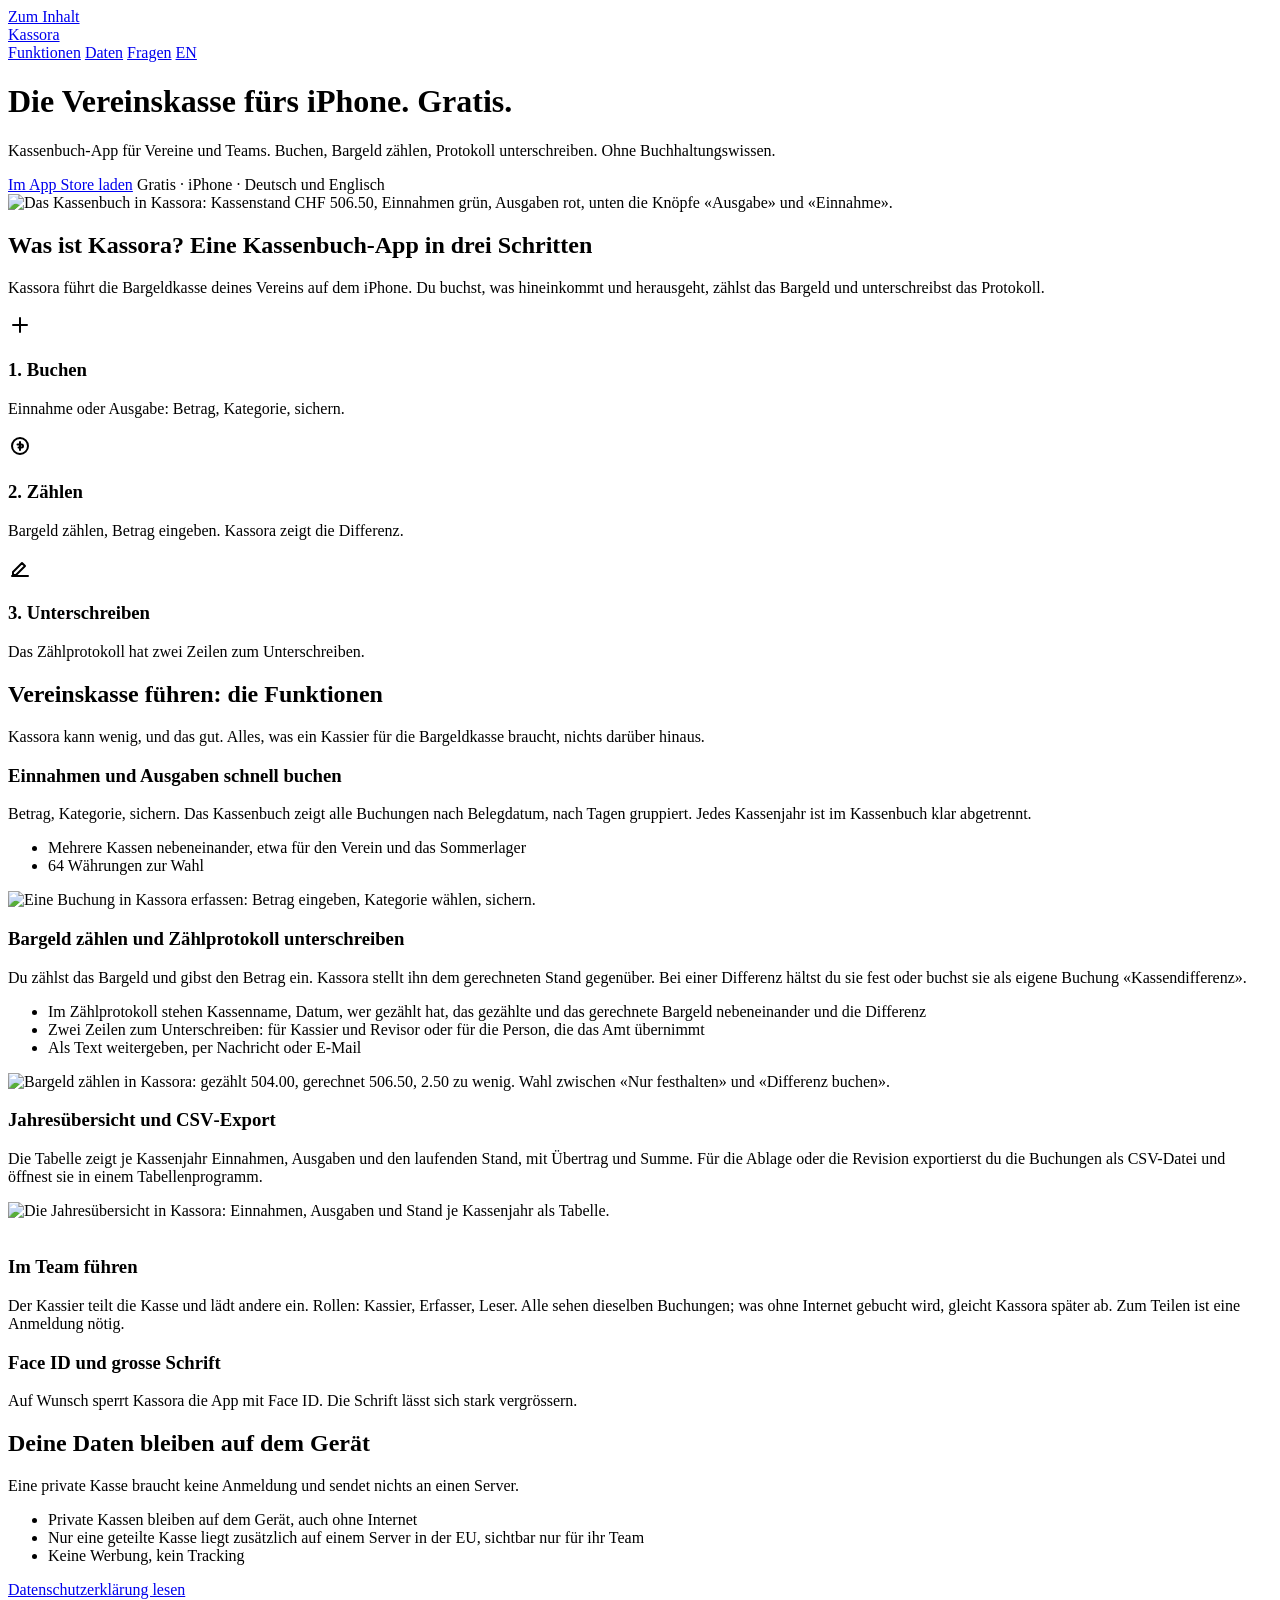
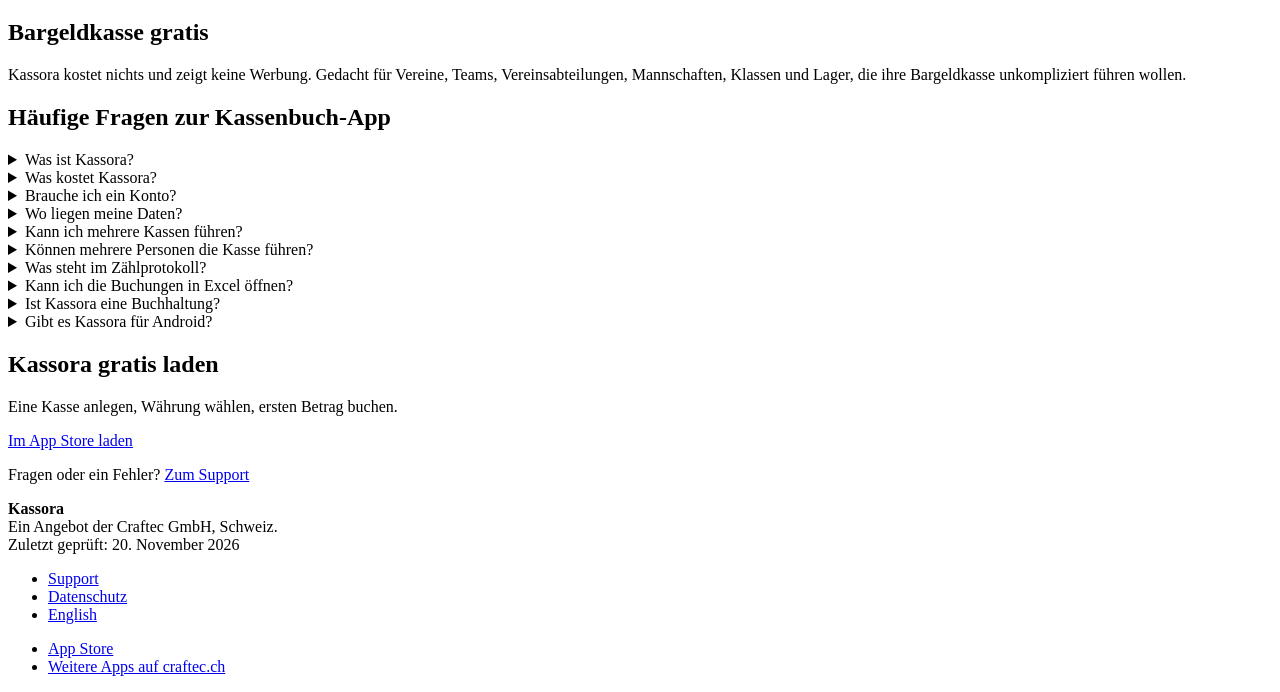
==== site/index.html @ 43efc773 "Neue Seite kassora.craftec.ch: site/ (DE+EN, Papier-Design, FAQ, OG, Sitemap, robots), Recherche-Reg" ====
<!DOCTYPE html>
<html lang="de">
<head>
<meta charset="UTF-8">
<meta name="viewport" content="width=device-width, initial-scale=1">
<title>Kassora – Kassenbuch-App für Vereine, gratis</title>
<meta name="description" content="Kassora ist die Vereinskasse fürs iPhone: Einnahmen und Ausgaben buchen, Bargeld zählen, Zählprotokoll unterschreiben. Gratis, ohne Buchhaltungswissen, Daten bleiben auf dem Gerät.">
<link rel="canonical" href="https://kassora.craftec.ch/">
<link rel="alternate" hreflang="de" href="https://kassora.craftec.ch/">
<link rel="alternate" hreflang="en" href="https://kassora.craftec.ch/en/">
<link rel="alternate" hreflang="x-default" href="https://kassora.craftec.ch/">
<meta name="google-site-verification" content="OLZM9Fkk1vYclKDteOSNXUv9_M-Az0nPLC3bcrcxbiA">
<!-- Smart App Banner: Safari auf dem iPhone zeigt oben «Laden» (Apple-Doku «Promoting apps with Smart App Banners»). -->
<meta name="apple-itunes-app" content="app-id=6814763589">
<meta property="og:type" content="website">
<meta property="og:site_name" content="Kassora">
<meta property="og:locale" content="de_CH">
<meta property="og:locale:alternate" content="en_GB">
<meta property="og:title" content="Kassora – Kassenbuch-App für Vereine, gratis">
<meta property="og:description" content="Die Vereinskasse fürs iPhone: buchen, Bargeld zählen, Zählprotokoll unterschreiben. Gratis.">
<meta property="og:url" content="https://kassora.craftec.ch/">
<meta property="og:image" content="https://kassora.craftec.ch/img/og.png">
<meta property="og:image:width" content="1200">
<meta property="og:image:height" content="630">
<meta property="og:image:alt" content="Kassora: Die Vereinskasse fürs iPhone, gratis. Daneben das Kassenbuch der App.">
<meta name="twitter:card" content="summary_large_image">
<link rel="icon" type="image/png" href="/img/favicon.png">
<link rel="apple-touch-icon" href="/img/apple-touch-icon.png">
<link rel="stylesheet" href="/kassora.css">
<script type="application/ld+json">
{
  "@context": "https://schema.org",
  "@graph": [
    {
      "@type": "MobileApplication",
      "@id": "https://kassora.craftec.ch/#app",
      "name": "Kassora – Vereinskasse",
      "description": "Kassenbuch-App für Vereine und Teams: Einnahmen und Ausgaben buchen, Bargeld zählen, Zählprotokoll zum Unterschreiben, CSV-Export.",
      "operatingSystem": "iOS",
      "applicationCategory": "BusinessApplication",
      "inLanguage": ["de", "en"],
      "image": "https://kassora.craftec.ch/img/og.png",
      "screenshot": ["https://kassora.craftec.ch/img/kassenbuch.webp", "https://kassora.craftec.ch/img/zaehlen.webp"],
      "offers": { "@type": "Offer", "price": "0", "priceCurrency": "CHF" },
      "downloadUrl": "https://apps.apple.com/ch/app/kassora-vereinskasse/id6814763589",
      "author": { "@type": "Organization", "name": "Craftec GmbH" }
    },
    {
      "@type": "WebPage",
      "@id": "https://kassora.craftec.ch/#seite",
      "url": "https://kassora.craftec.ch/",
      "name": "Kassora – Kassenbuch-App für Vereine, gratis",
      "inLanguage": "de",
      "dateModified": "2026-11-20",
      "about": { "@id": "https://kassora.craftec.ch/#app" }
    },
    {
      "@type": "FAQPage",
      "mainEntity": [
        { "@type": "Question", "name": "Was ist Kassora?", "acceptedAnswer": { "@type": "Answer", "text": "Kassora ist eine Kassenbuch-App fürs iPhone. Sie führt die Bargeldkasse eines Vereins oder Teams: Einnahmen und Ausgaben buchen, Bargeld zählen, ein Zählprotokoll zum Unterschreiben erstellen." } },
        { "@type": "Question", "name": "Was kostet Kassora?", "acceptedAnswer": { "@type": "Answer", "text": "Nichts. Kassora ist gratis und enthält keine Werbung und kein Tracking." } },
        { "@type": "Question", "name": "Brauche ich ein Konto?", "acceptedAnswer": { "@type": "Answer", "text": "Nein, nicht für eine private Kasse. Sie funktioniert ohne Anmeldung und ohne Internet. Nur zum Teilen einer Kasse im Team ist eine Anmeldung nötig." } },
        { "@type": "Question", "name": "Wo liegen meine Daten?", "acceptedAnswer": { "@type": "Answer", "text": "Private Kassen bleiben auf deinem Gerät. Nur eine geteilte Kasse liegt zusätzlich auf einem Server in der EU, sichtbar nur für ihr Team." } },
        { "@type": "Question", "name": "Kann ich mehrere Kassen führen?", "acceptedAnswer": { "@type": "Answer", "text": "Ja. Zum Beispiel eine Kasse für den Verein und eine für das Sommerlager. Jede Kasse hat eine Währung, zur Wahl stehen 64." } },
        { "@type": "Question", "name": "Können mehrere Personen die Kasse führen?", "acceptedAnswer": { "@type": "Answer", "text": "Ja. Der Kassier lädt andere ein. Jede Person hat eine Rolle: Kassier, Erfasser oder Leser. Der Leser darf alles sehen, aber nichts ändern. Das passt zum Beispiel für den Revisor." } },
        { "@type": "Question", "name": "Was steht im Zählprotokoll?", "acceptedAnswer": { "@type": "Answer", "text": "Kassenname, Datum, wer gezählt hat, das gezählte und das gerechnete Bargeld nebeneinander, die Differenz und zwei Zeilen zum Unterschreiben. Du kannst es als Text per Nachricht oder E-Mail weitergeben." } },
        { "@type": "Question", "name": "Kann ich die Buchungen in Excel öffnen?", "acceptedAnswer": { "@type": "Answer", "text": "Ja. Kassora exportiert die Buchungen als Tabellen-Datei (CSV), die gängige Tabellenprogramme öffnen." } },
        { "@type": "Question", "name": "Ist Kassora eine Buchhaltung?", "acceptedAnswer": { "@type": "Answer", "text": "Nein. Kassora führt nur das Bargeld in der Kasse und braucht kein Buchhaltungswissen." } },
        { "@type": "Question", "name": "Gibt es Kassora für Android?", "acceptedAnswer": { "@type": "Answer", "text": "Zurzeit nur für das iPhone." } }
      ]
    }
  ]
}
</script>
</head>
<body>
<a class="skip" href="#inhalt">Zum Inhalt</a>
<div class="wrap">
<header class="kopf">
  <a class="marke" href="/">Kassora</a>
  <nav aria-label="Hauptmenü">
    <a class="opt" href="#funktionen">Funktionen</a>
    <a class="opt" href="#datenschutz">Daten</a>
    <a class="opt" href="#fragen">Fragen</a>
    <a class="sprache" href="/en/" hreflang="en" lang="en">EN</a>
  </nav>
</header>

<main id="inhalt">

<!-- HERO -->
<div class="hero">
  <div class="hero-text">
    <h1>Die Vereinskasse fürs iPhone. Gratis.</h1>
    <p class="lead">Kassenbuch-App für Vereine und Teams. Buchen, Bargeld zählen, Protokoll unterschreiben. Ohne Buchhaltungswissen.</p>
    <div class="aktionen">
      <a class="knopf" href="https://apps.apple.com/ch/app/kassora-vereinskasse/id6814763589">Im App Store laden</a>
      <span class="klein">Gratis · iPhone · Deutsch und Englisch</span>
    </div>
  </div>
  <div class="handy"><img src="/img/kassenbuch.webp" width="560" height="960" alt="Das Kassenbuch in Kassora: Kassenstand CHF 506.50, Einnahmen grün, Ausgaben rot, unten die Knöpfe «Ausgabe» und «Einnahme»."></div>
</div>

<!-- IN DREI SCHRITTEN -->
<section aria-labelledby="schritte">
  <h2 id="schritte">Was ist Kassora? Eine Kassenbuch-App in drei Schritten</h2>
  <p class="antwort">Kassora führt die Bargeldkasse deines Vereins auf dem iPhone. Du buchst, was hineinkommt und herausgeht, zählst das Bargeld und unterschreibst das Protokoll.</p>
  <div class="raster drei">
    <div class="karte"><div class="sym" aria-hidden="true"><svg width="24" height="24" viewBox="0 0 24 24" fill="none" stroke="currentColor" stroke-width="2" stroke-linecap="round"><path d="M12 5v14M5 12h14"/></svg></div><h3>1. Buchen</h3><p>Einnahme oder Ausgabe: Betrag, Kategorie, sichern.</p></div>
    <div class="karte"><div class="sym" aria-hidden="true"><svg width="24" height="24" viewBox="0 0 24 24" fill="none" stroke="currentColor" stroke-width="2" stroke-linecap="round" stroke-linejoin="round"><circle cx="12" cy="12" r="8"/><path d="M12 8v8M9.5 10.5h4a1.5 1.5 0 0 1 0 3h-3"/></svg></div><h3>2. Zählen</h3><p>Bargeld zählen, Betrag eingeben. Kassora zeigt die Differenz.</p></div>
    <div class="karte"><div class="sym" aria-hidden="true"><svg width="24" height="24" viewBox="0 0 24 24" fill="none" stroke="currentColor" stroke-width="2" stroke-linecap="round" stroke-linejoin="round"><path d="M4 20h16M5 16l9-9 3 3-9 9H5z"/></svg></div><h3>3. Unterschreiben</h3><p>Das Zählprotokoll hat zwei Zeilen zum Unterschreiben.</p></div>
  </div>
</section>
</main>
</div>

<section id="funktionen" class="band" aria-labelledby="f-titel">
<div class="wrap">
  <h2 id="f-titel">Vereinskasse führen: die Funktionen</h2>
  <p class="antwort">Kassora kann wenig, und das gut. Alles, was ein Kassier für die Bargeldkasse braucht, nichts darüber hinaus.</p>

  <div class="funktion">
    <div>
      <h3>Einnahmen und Ausgaben schnell buchen</h3>
      <p>Betrag, Kategorie, sichern. Das Kassenbuch zeigt alle Buchungen nach Belegdatum, nach Tagen gruppiert. Jedes Kassenjahr ist im Kassenbuch klar abgetrennt.</p>
      <ul class="punkte"><li>Mehrere Kassen nebeneinander, etwa für den Verein und das Sommerlager</li><li>64 Währungen zur Wahl</li></ul>
    </div>
    <div class="handy"><img loading="lazy" src="/img/erfassen.webp" width="560" height="960" alt="Eine Buchung in Kassora erfassen: Betrag eingeben, Kategorie wählen, sichern."></div>
  </div>

  <div class="funktion rev">
    <div>
      <h3>Bargeld zählen und Zählprotokoll unterschreiben</h3>
      <p>Du zählst das Bargeld und gibst den Betrag ein. Kassora stellt ihn dem gerechneten Stand gegenüber. Bei einer Differenz hältst du sie fest oder buchst sie als eigene Buchung «Kassendifferenz».</p>
      <ul class="punkte"><li>Im Zählprotokoll stehen Kassenname, Datum, wer gezählt hat, das gezählte und das gerechnete Bargeld nebeneinander und die Differenz</li><li>Zwei Zeilen zum Unterschreiben: für Kassier und Revisor oder für die Person, die das Amt übernimmt</li><li>Als Text weitergeben, per Nachricht oder E-Mail</li></ul>
    </div>
    <div class="handy"><img loading="lazy" src="/img/zaehlen.webp" width="560" height="960" alt="Bargeld zählen in Kassora: gezählt 504.00, gerechnet 506.50, 2.50 zu wenig. Wahl zwischen «Nur festhalten» und «Differenz buchen»."></div>
  </div>

  <div class="funktion">
    <div>
      <h3>Jahresübersicht und CSV&#8209;Export</h3>
      <p>Die Tabelle zeigt je Kassenjahr Einnahmen, Ausgaben und den laufenden Stand, mit Übertrag und Summe. Für die Ablage oder die Revision exportierst du die Buchungen als CSV-Datei und öffnest sie in einem Tabellenprogramm.</p>
    </div>
    <div class="handy"><img loading="lazy" src="/img/tabelle.webp" width="560" height="960" alt="Die Jahresübersicht in Kassora: Einnahmen, Ausgaben und Stand je Kassenjahr als Tabelle."></div>
  </div>

  <div class="raster zwei" style="margin-top:2.25rem">
    <div class="karte"><h3>Im Team führen</h3><p>Der Kassier teilt die Kasse und lädt andere ein. Rollen: Kassier, Erfasser, Leser. Alle sehen dieselben Buchungen; was ohne Internet gebucht wird, gleicht Kassora später ab. Zum Teilen ist eine Anmeldung nötig.</p></div>
    <div class="karte"><h3>Face ID und grosse Schrift</h3><p>Auf Wunsch sperrt Kassora die App mit Face ID. Die Schrift lässt sich stark vergrössern.</p></div>
  </div>
</div>
</section>

<div class="wrap">
<section id="datenschutz" aria-labelledby="d-titel">
  <h2 id="d-titel">Deine Daten bleiben auf dem Gerät</h2>
  <p class="antwort">Eine private Kasse braucht keine Anmeldung und sendet nichts an einen Server.</p>
  <ul class="punkte">
    <li>Private Kassen bleiben auf dem Gerät, auch ohne Internet</li>
    <li>Nur eine geteilte Kasse liegt zusätzlich auf einem Server in der EU, sichtbar nur für ihr Team</li>
    <li>Keine Werbung, kein Tracking</li>
  </ul>
  <p><a class="knopf leise" href="/datenschutz.html">Datenschutzerklärung lesen</a></p>
</section>

<section id="preis" aria-labelledby="p-titel">
  <h2 id="p-titel">Bargeldkasse gratis</h2>
  <p class="antwort">Kassora kostet nichts und zeigt keine Werbung. Gedacht für Vereine, Teams, Vereinsabteilungen, Mannschaften, Klassen und Lager, die ihre Bargeldkasse unkompliziert führen wollen.</p>
</section>
</div>

<section id="fragen" class="band faq" aria-labelledby="q-titel">
<div class="wrap">
  <h2 id="q-titel">Häufige Fragen zur Kassenbuch-App</h2>
  <details><summary>Was ist Kassora?</summary><p>Kassora ist eine Kassenbuch-App fürs iPhone. Sie führt die Bargeldkasse eines Vereins oder Teams: Einnahmen und Ausgaben buchen, Bargeld zählen, ein Zählprotokoll zum Unterschreiben erstellen.</p></details>
  <details><summary>Was kostet Kassora?</summary><p>Nichts. Kassora ist gratis und enthält keine Werbung und kein Tracking.</p></details>
  <details><summary>Brauche ich ein Konto?</summary><p>Nein, nicht für eine private Kasse. Sie funktioniert ohne Anmeldung und ohne Internet. Nur zum Teilen einer Kasse im Team ist eine Anmeldung nötig.</p></details>
  <details><summary>Wo liegen meine Daten?</summary><p>Private Kassen bleiben auf deinem Gerät. Nur eine geteilte Kasse liegt zusätzlich auf einem Server in der EU, sichtbar nur für ihr Team.</p></details>
  <details><summary>Kann ich mehrere Kassen führen?</summary><p>Ja. Zum Beispiel eine Kasse für den Verein und eine für das Sommerlager. Jede Kasse hat eine Währung, zur Wahl stehen 64.</p></details>
  <details><summary>Können mehrere Personen die Kasse führen?</summary><p>Ja. Der Kassier lädt andere ein. Jede Person hat eine Rolle: Kassier, Erfasser oder Leser. Der Leser darf alles sehen, aber nichts ändern. Das passt zum Beispiel für den Revisor.</p></details>
  <details><summary>Was steht im Zählprotokoll?</summary><p>Kassenname, Datum, wer gezählt hat, das gezählte und das gerechnete Bargeld nebeneinander, die Differenz und zwei Zeilen zum Unterschreiben. Du kannst es als Text per Nachricht oder E-Mail weitergeben.</p></details>
  <details><summary>Kann ich die Buchungen in Excel öffnen?</summary><p>Ja. Kassora exportiert die Buchungen als Tabellen-Datei (CSV), die gängige Tabellenprogramme öffnen.</p></details>
  <details><summary>Ist Kassora eine Buchhaltung?</summary><p>Nein. Kassora führt nur das Bargeld in der Kasse und braucht kein Buchhaltungswissen.</p></details>
  <details><summary>Gibt es Kassora für Android?</summary><p>Zurzeit nur für das iPhone.</p></details>
</div>
</section>

<div class="wrap">
<section class="cta" aria-labelledby="c-titel">
  <h2 id="c-titel">Kassora gratis laden</h2>
  <p class="antwort" style="margin-inline:auto">Eine Kasse anlegen, Währung wählen, ersten Betrag buchen.</p>
  <div class="aktionen"><a class="knopf" href="https://apps.apple.com/ch/app/kassora-vereinskasse/id6814763589">Im App Store laden</a></div>
  <p class="klein" style="margin-top:1rem">Fragen oder ein Fehler? <a href="/support.html">Zum Support</a></p>
</section>
</div>

<footer>
<div class="wrap">
  <div class="spalten">
    <div><strong>Kassora</strong><br>Ein Angebot der Craftec GmbH, Schweiz.<br><span class="geprueft">Zuletzt geprüft: 20. November 2026</span></div>
    <ul><li><a href="/support.html">Support</a></li><li><a href="/datenschutz.html">Datenschutz</a></li><li><a href="/en/" hreflang="en" lang="en">English</a></li></ul>
    <ul><li><a href="https://apps.apple.com/ch/app/kassora-vereinskasse/id6814763589">App Store</a></li><li><a href="https://craftec.ch">Weitere Apps auf craftec.ch</a></li></ul>
  </div>
</div>
</footer>
</body>
</html>
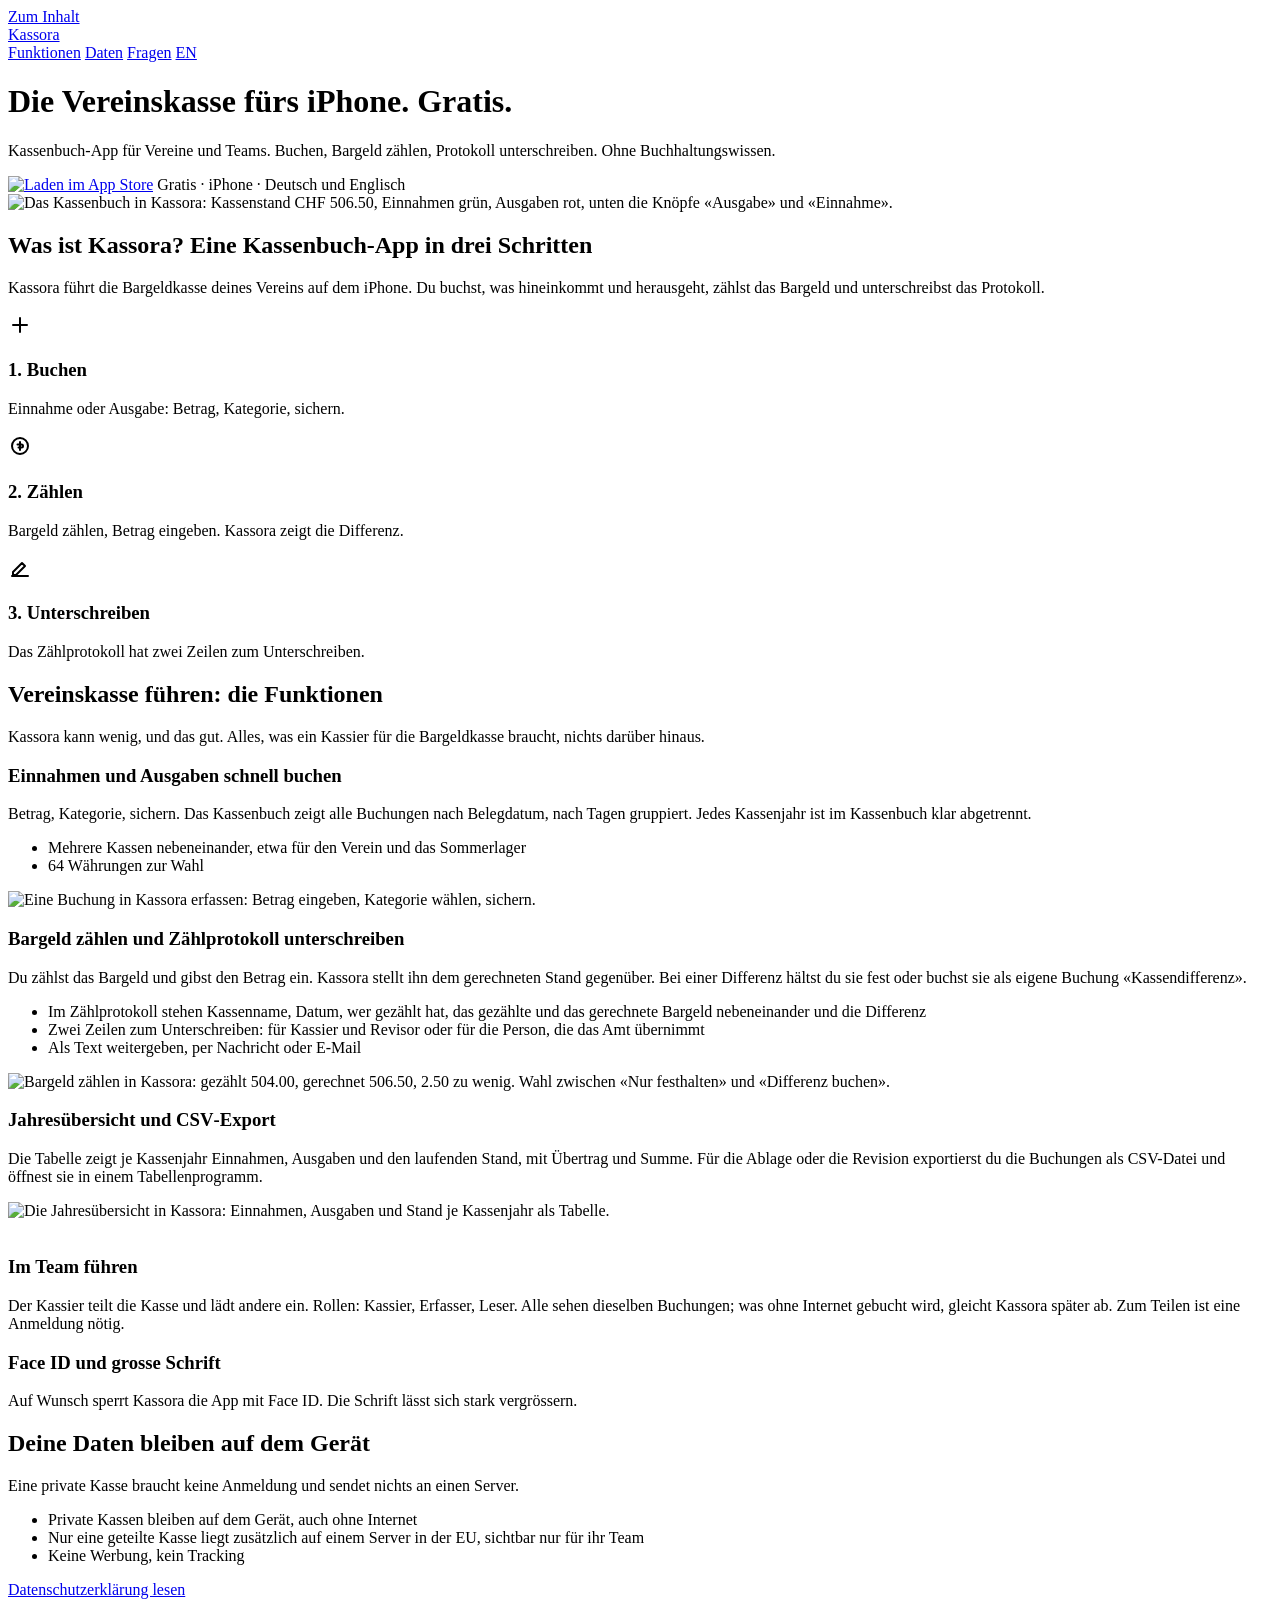
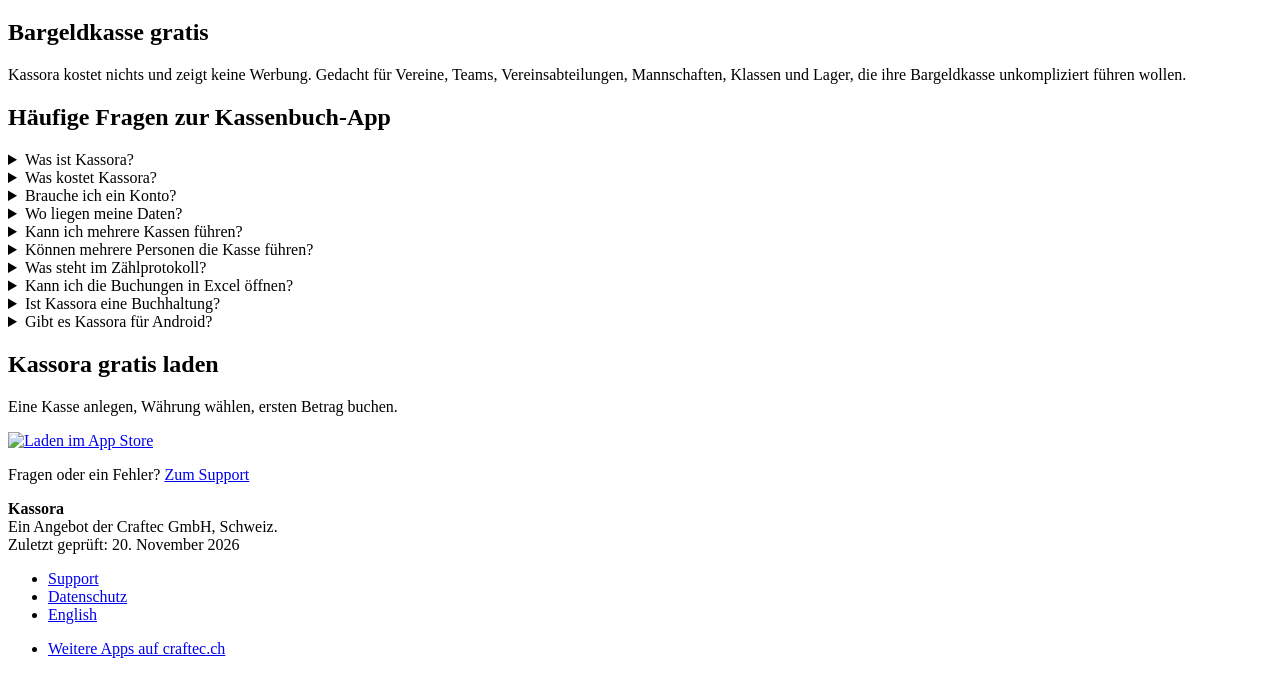
==== commit e9f273e7: "Offizielle App-Store-Knoepfe statt Textknopf Co-Authored-By: Claude Sonnet 5.5 <noreply@anthropic.co" ====
--- a/site/index.html
+++ b/site/index.html
@@ -94,7 +94,7 @@
     <h1>Die Vereinskasse fürs iPhone. Gratis.</h1>
     <p class="lead">Kassenbuch-App für Vereine und Teams. Buchen, Bargeld zählen, Protokoll unterschreiben. Ohne Buchhaltungswissen.</p>
     <div class="aktionen">
-      <a class="knopf" href="https://apps.apple.com/ch/app/kassora-vereinskasse/id6814763589">Im App Store laden</a>
+      <a class="badge" href="https://apps.apple.com/ch/app/kassora-vereinskasse/id6814763589"><img src="/img/appstore-de.svg" width="162" height="54" alt="Laden im App Store"></a>
       <span class="klein">Gratis · iPhone · Deutsch und Englisch</span>
     </div>
   </div>
@@ -161,7 +161,7 @@
     <li>Nur eine geteilte Kasse liegt zusätzlich auf einem Server in der EU, sichtbar nur für ihr Team</li>
     <li>Keine Werbung, kein Tracking</li>
   </ul>
-  <p><a class="knopf leise" href="/datenschutz.html">Datenschutzerklärung lesen</a></p>
+  <p><a class="knopf leise" href="/datenschutz">Datenschutzerklärung lesen</a></p>
 </section>
 
 <section id="preis" aria-labelledby="p-titel">
@@ -190,8 +190,8 @@
 <section class="cta" aria-labelledby="c-titel">
   <h2 id="c-titel">Kassora gratis laden</h2>
   <p class="antwort" style="margin-inline:auto">Eine Kasse anlegen, Währung wählen, ersten Betrag buchen.</p>
-  <div class="aktionen"><a class="knopf" href="https://apps.apple.com/ch/app/kassora-vereinskasse/id6814763589">Im App Store laden</a></div>
-  <p class="klein" style="margin-top:1rem">Fragen oder ein Fehler? <a href="/support.html">Zum Support</a></p>
+  <div class="aktionen"><a class="badge" href="https://apps.apple.com/ch/app/kassora-vereinskasse/id6814763589"><img src="/img/appstore-de.svg" width="162" height="54" alt="Laden im App Store"></a></div>
+  <p class="klein" style="margin-top:1rem">Fragen oder ein Fehler? <a href="/support">Zum Support</a></p>
 </section>
 </div>
 
@@ -199,8 +199,8 @@
 <div class="wrap">
   <div class="spalten">
     <div><strong>Kassora</strong><br>Ein Angebot der Craftec GmbH, Schweiz.<br><span class="geprueft">Zuletzt geprüft: 20. November 2026</span></div>
-    <ul><li><a href="/support.html">Support</a></li><li><a href="/datenschutz.html">Datenschutz</a></li><li><a href="/en/" hreflang="en" lang="en">English</a></li></ul>
-    <ul><li><a href="https://apps.apple.com/ch/app/kassora-vereinskasse/id6814763589">App Store</a></li><li><a href="https://craftec.ch">Weitere Apps auf craftec.ch</a></li></ul>
+    <ul><li><a href="/support">Support</a></li><li><a href="/datenschutz">Datenschutz</a></li><li><a href="/en/" hreflang="en" lang="en">English</a></li></ul>
+    <ul><li><a href="https://craftec.ch">Weitere Apps auf craftec.ch</a></li></ul>
   </div>
 </div>
 </footer>
